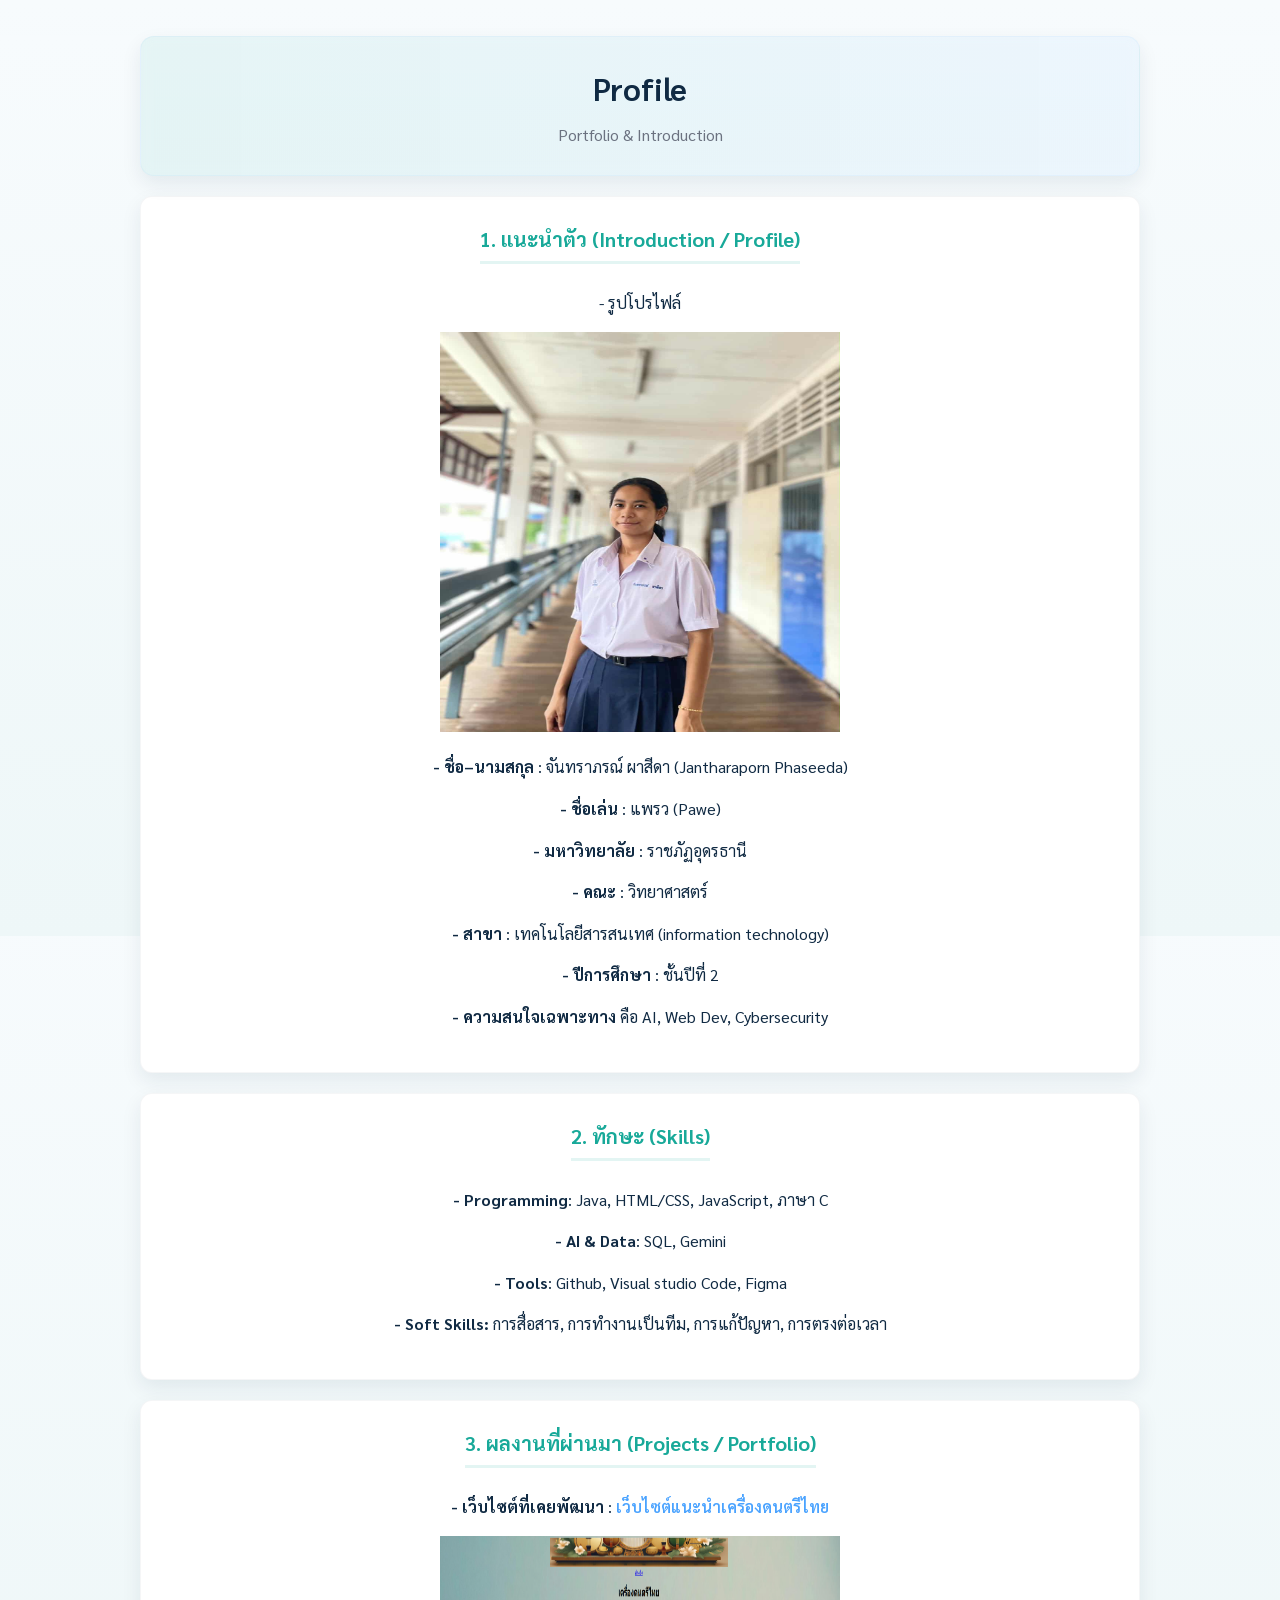
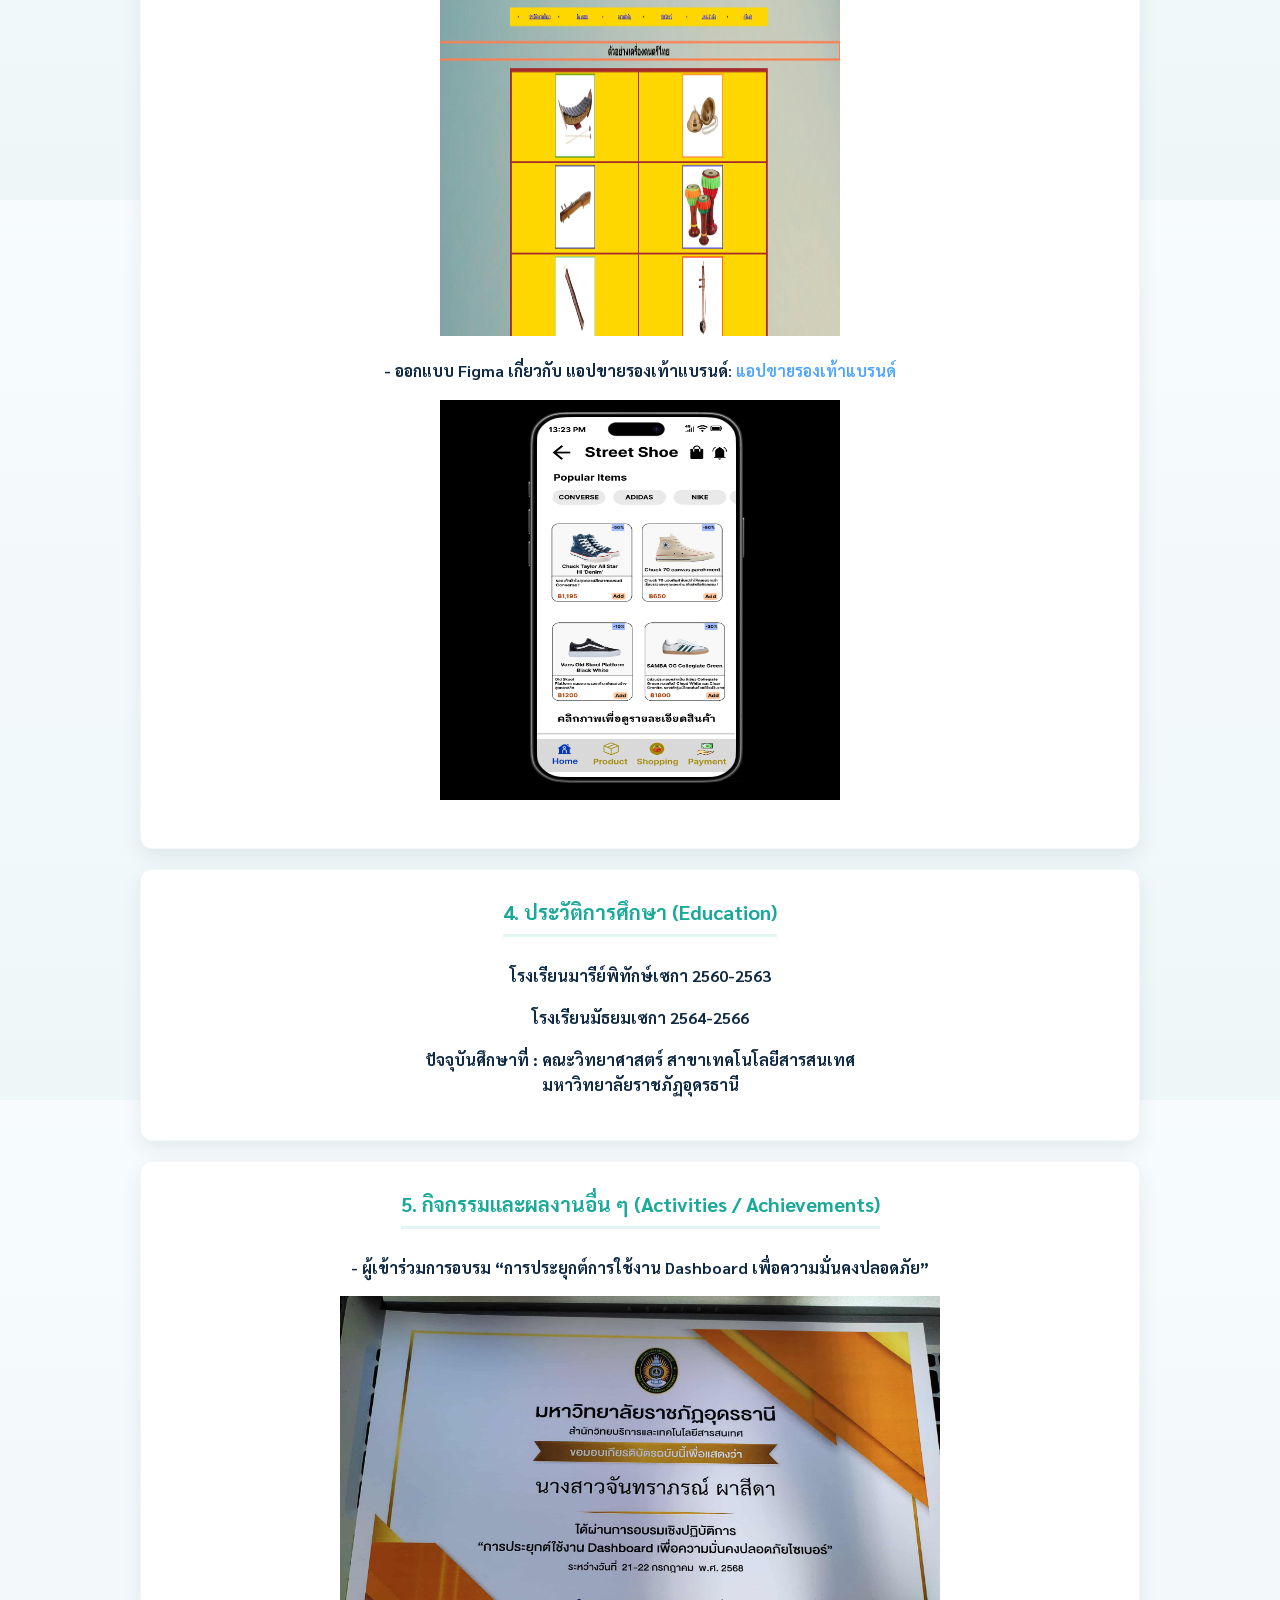
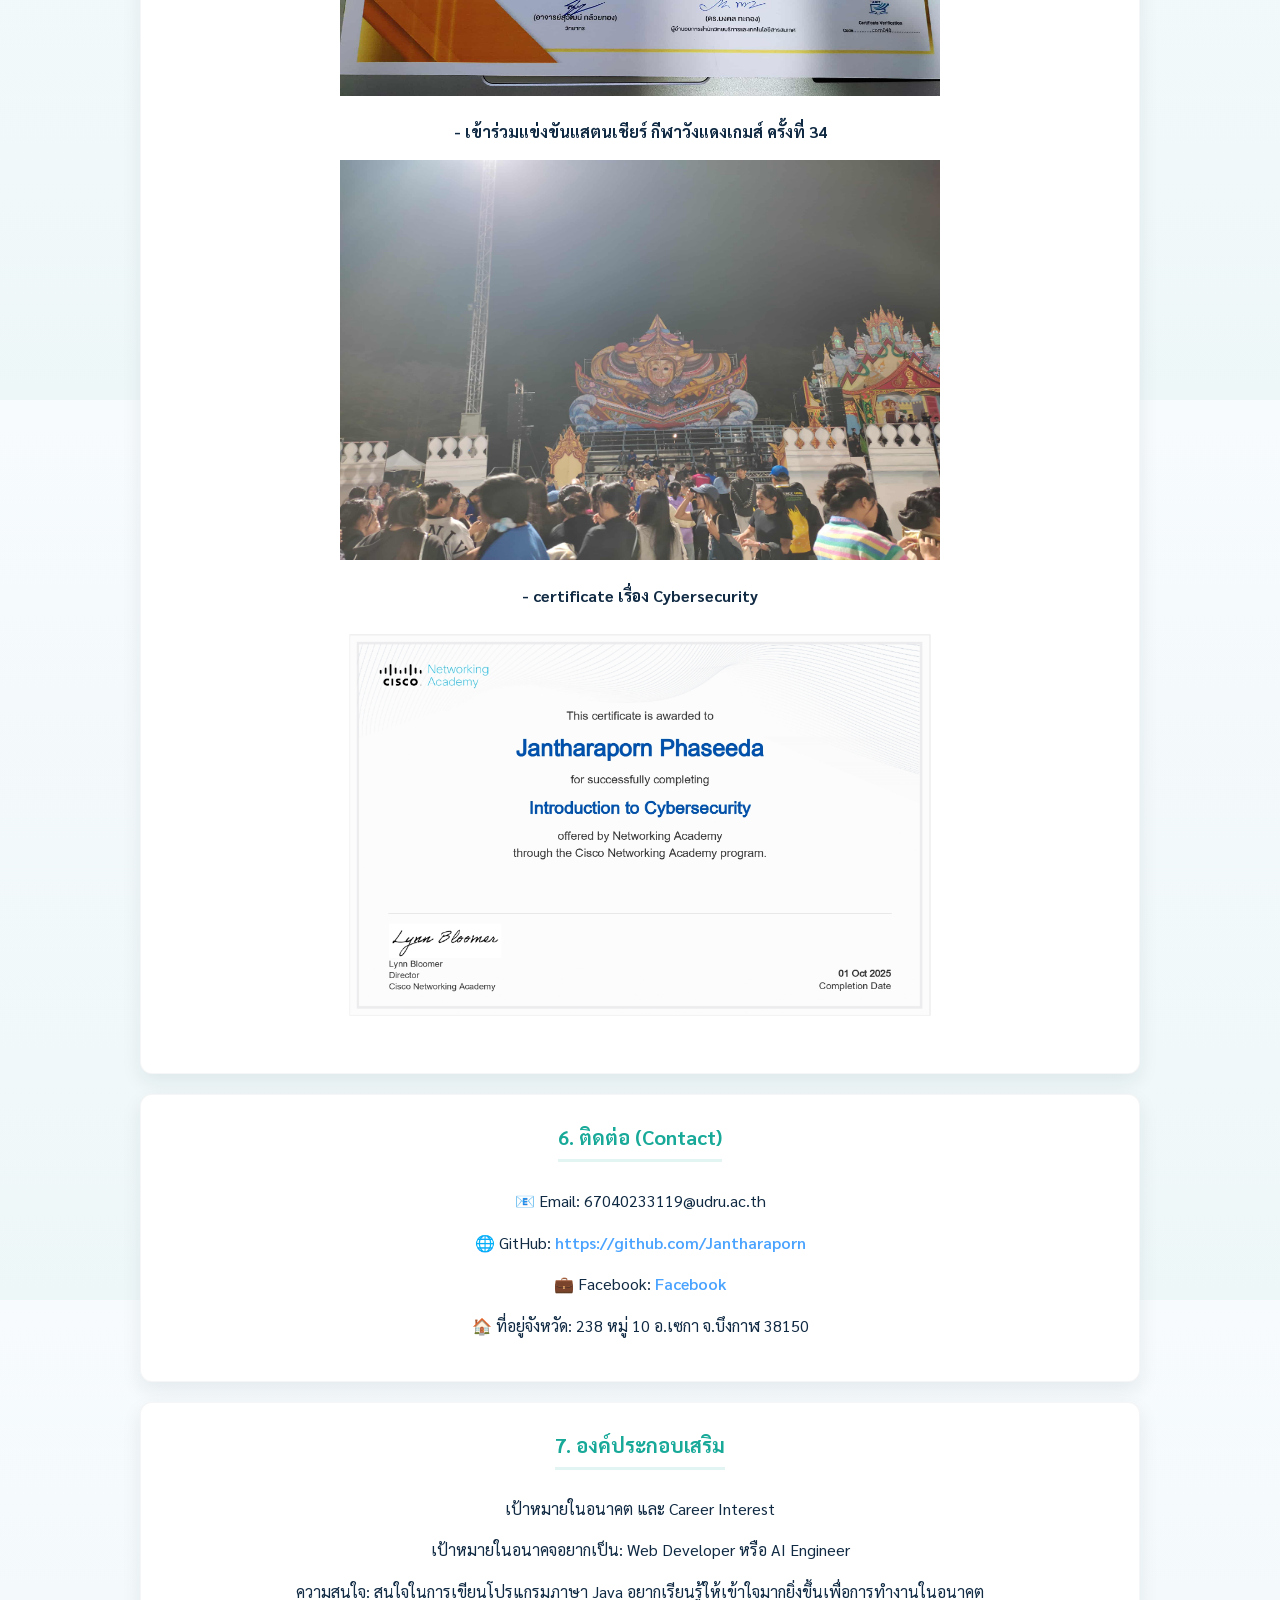
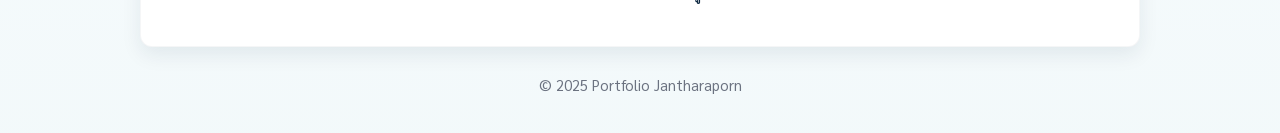
==== index.html @ d4fd4321 "Add files via upload" ====
<!DOCTYPE html>
<html lang="th">
<head>
  <meta charset="utf-8">
  <meta name="viewport" content="width=device-width, initial-scale=1">
  <title>Profile</title>
  <link rel="stylesheet" href="style.css">
</head>
<body>
    <center>
  <div class="container">
    <header>
      <h1>Profile</h1>
      <p>Portfolio & Introduction</p>
    </header>

    <!-- 1. แนะนำตัว -->
    <section class="card" id="profile">
      <h2>1. แนะนำตัว (Introduction / Profile)</h2>
        <p>- รูปโปรไฟล์</p>
        <p><img src="PIC_Jantharaporn-05/1928f89b-0ab4-4f64-a27a-794f6715fac6.jpg" alt="" width="400" height="400s"></p>
        <p><strong>- ชื่อ–นามสกุล </strong>: จันทราภรณ์ ผาสีดา (Jantharaporn Phaseeda)</p>
        <p><strong>- ชื่อเล่น </strong>: แพรว (Pawe)</p>
        <p><strong>- มหาวิทยาลัย </strong>: ราชภัฏอุดรธานี</p>
        <p><strong>- คณะ </strong>: วิทยาศาสตร์</p>
        <p><strong>- สาขา </strong>: เทคโนโลยีสารสนเทศ (information technology)</p>
        <p><strong>- ปีการศึกษา </strong>: ชั้นปีที่ 2</p>
        <p><strong>- ความสนใจเฉพาะทาง </strong>คือ AI, Web Dev, Cybersecurity</p>
    </section>

    <!-- 2. ทักษะ -->
    <section class="card" id="skills">
      <h2>2. ทักษะ (Skills)</h2>
        <p><strong>- Programming</strong>: Java, HTML/CSS, JavaScript, ภาษา C</p>
        <p><strong>- AI & Data</strong>: SQL, Gemini</p>
        <p><strong>- Tools</strong>: Github, Visual studio Code, Figma</p>
        <p><strong>- Soft Skills:</strong> การสื่อสาร, การทำงานเป็นทีม, การแก้ปัญหา, การตรงต่อเวลา</p>
    </section>

    <!-- 3. ผลงาน -->
    <section class="card" id="projects">
      <h2>3. ผลงานที่ผ่านมา (Projects / Portfolio)</h2>
        <p><strong>- เว็บไซต์ที่เคยพัฒนา </strong>: <a href="file:///D:/jantharapornn/index1.html">เว็บไซต์แนะนำเครื่องดนตรีไทย</a></p>
        <img src="PIC_Jantharaporn-05/Screenshot 2025-11-13 102851.png" alt="" width="400" height="400s"></p>
        <p><strong>- ออกแบบ Figma เกี่ยวกับ แอปขายรองเท้าแบรนด์</strong>: <a href="https://surl.li/mfjrfq">แอปขายรองเท้าแบรนด์</a></p>
        <p><img src="PIC_Jantharaporn-05/Screenshot 2025-11-13 104132.png" alt="" width="400" height="400s"></p>
    </section>

    <!-- 4. การศึกษา -->
    <section class="card" id="education">
      <h2>4. ประวัติการศึกษา (Education)</h2>
      <p><strong>โรงเรียนมารีย์พิทักษ์เซกา 2560-2563</p>
      <p>โรงเรียนมัธยมเซกา 2564-2566</p>
      <p>ปัจจุบันศึกษาที่ : คณะวิทยาศาสตร์ สาขาเทคโนโลยีสารสนเทศ<br>
      มหาวิทยาลัยราชภัฏอุดรธานี</strong></p>
    </section>

    <!-- 5. กิจกรรม -->
    <section class="card" id="activities">
      <h2>5. กิจกรรมและผลงานอื่น ๆ (Activities / Achievements)</h2>
      <p><strong>- ผู้เข้าร่วมการอบรม “การประยุกต์การใช้งาน Dashboard เพื่อความมั่นคงปลอดภัย”</strong></p>
      <p><img src="PIC_Jantharaporn-05/535111685_1548387039480572_6134099334212713860_n.jpg" alt="" width="600" height="400s"></p>
      <p><strong>- เข้าร่วมแข่งขันแสตนเชียร์ กีฬาวังแดงเกมส์ ครั้งที่ 34</strong></p>
      <p><img src="PIC_Jantharaporn-05/56faa036-5af9-452c-b5e9-94971b2321fa.jpg" alt="" width="600" height="400s"></p>
      <p><strong>- certificate เรื่อง Cybersecurity</strong></p>
      <p><img src="PIC_Jantharaporn-05/Introduction_to_Cybersecurity_certificate_67040233119-udru-ac-th_876c3405-544a-4a7a-b60f-2eab29274421_page-0001.jpg" alt="" width="600" height="400s"></p>
    </section>

    <!-- 6. ติดต่อ -->
    <section class="card" id="contact">
      <h2>6. ติดต่อ (Contact)</h2>
        <p>📧 Email: 67040233119@udru.ac.th</p>
        <p>🌐 GitHub: <a href="https://github.com/Jantharaporn" target="_blank">https://github.com/Jantharaporn</a></p>
        <p>💼 Facebook: <a href="https://www.facebook.com/jantharaporn.phaseeda">Facebook</a></p>
        <p>🏠 ที่อยู่จังหวัด: 238 หมู่ 10 อ.เซกา จ.บึงกาฬ 38150</p>
    </section>

    <!-- 7. เป้าหมาย -->
    <section class="card" id="goals">
      <h2>7. องค์ประกอบเสริม</h2>
      <p>เป้าหมายในอนาคต และ Career Interest</p>
      <p>เป้าหมายในอนาคจอยากเป็น: Web Developer หรือ AI Engineer</p>
      <p>ความสนใจ: สนใจในการเขียนโปรแกรมภาษา Java อยากเรียนรู้ให้เข้าใจมากยิ่งขึ้นเพื่อการทำงานในอนาคต</p>
    </section>

    <footer>
      © 2025 Portfolio Jantharaporn
    </footer>
  </div>
  </center>
</body>
</html>
---- style.css ----
/* ==============================
   Modern Light Theme - New Design
   - ฟอนต์: Sarabun (เหมาะกับภาษาไทย)
   - โทน: ขาว / เทาอ่อน / ฟ้าอมเขียว (no black)
   - การจัดวาง: กลางข้อความ (text-align:center) แต่ layout ยืดหยุ่น
============================== */
@import url('https://fonts.googleapis.com/css2?family=Sarabun:wght@300;400;600;700&display=swap');

:root{
  --bg: #f7fbfd;          /* พื้นหลังหลัก */
  --card: #ffffff;        /* กล่องเนื้อหา */
  --muted: #6b7280;       /* สีข้อความรอง */
  --text: #102a43;        /* สีข้อความหลัก (เข้มแต่ไม่ดำ) */
  --accent: #18a999;      /* สีหลักสดใส (ฟ้า-เขียว) */
  --accent-2: #4aa3ff;    /* สีรองสำหรับลิงก์ */
  --glass: rgba(255,255,255,0.6);
  --shadow: 0 8px 20px rgba(16, 42, 67, 0.08);
  --radius: 14px;
}

/* ---------- Global ---------- */
* { box-sizing: border-box; }
html,body {
  height: 100%;
  margin: 0;
  padding: 0;
  background: linear-gradient(180deg, #f7fbfd 0%, #eef7f8 100%);
  font-family: 'Sarabun', sans-serif;
  color: var(--text);
  -webkit-font-smoothing:antialiased;
  -moz-osx-font-smoothing:grayscale;
  line-height: 1.6;
}

/* เนื้อหากลางเพจ แต่ไม่บังคับให้ทั้งหน้ากลางแนวตั้ง */
.container {
  width: 94%;
  max-width: 1000px;
  margin: 36px auto;
  display: flex;
  flex-direction: column;
  gap: 20px;
  align-items: center; /* กึ่งกลางแนวนอน */
  text-align: center;  /* ตัวหนังสือกึ่งกลาง ตามที่ขอ */
}

/* ---------- Header ---------- */
header {
  width: 100%;
  background: linear-gradient(90deg, rgba(24,169,153,0.08), rgba(74,163,255,0.06));
  border-radius: var(--radius);
  padding: 28px 20px;
  box-shadow: var(--shadow);
  backdrop-filter: blur(6px);
  border: 1px solid rgba(74,163,255,0.06);
}

header h1 {
  margin: 0;
  font-size: 1.9rem;
  font-weight: 700;
  letter-spacing: -0.2px;
  color: var(--text);
}

header p {
  margin: 8px 0 0 0;
  color: var(--muted);
  font-weight: 400;
}

/* ---------- Card / Section ---------- */
.card {
  background: var(--card);
  width: 100%;
  padding: 26px 28px;
  border-radius: 12px;
  box-shadow: var(--shadow);
  border: 1px solid rgba(16,42,67,0.04);
  transition: transform .18s ease, box-shadow .18s ease;
}

.card:hover {
  transform: translateY(-6px);
  box-shadow: 0 18px 40px rgba(16,42,67,0.08);
}

.card h2 {
  margin: 0 0 10px 0;
  font-size: 1.25rem;
  color: var(--accent);
  display: inline-block;
  border-bottom: 3px solid rgba(24,169,153,0.12);
  padding-bottom: 6px;
}

/* ---------- Profile ---------- */
.profile-img {
  width: 120px;
  height: 120px;
  border-radius: 50%;
  object-fit: cover;
  border: 4px solid var(--glass);
  box-shadow: 0 6px 18px rgba(24,169,153,0.12);
  margin: 14px auto;
  display: block;
}

.profile-name {
  margin: 10px 0 2px;
  font-weight: 600;
  font-size: 1.1rem;
}

.profile-sub {
  margin: 0;
  color: var(--muted);
  font-size: 0.95rem;
}

/* ---------- Lists & Text ---------- */
.list-plain {
  list-style: none;
  padding: 0;
  margin: 14px 0 0 0;
  display: flex;
  flex-direction: column;
  gap: 8px;
  align-items: center;
}

.list-plain li {
  color: var(--text);
  font-weight: 400;
  font-size: 0.98rem;
}

/* ---------- Links / Buttons ---------- */
a {
  color: var(--accent-2);
  text-decoration: none;
  font-weight: 600;
}

.btn {
  display: inline-block;
  margin-top: 14px;
  padding: 10px 18px;
  border-radius: 999px;
  background: linear-gradient(90deg, var(--accent), var(--accent-2));
  color: white;
  font-weight: 600;
  text-decoration: none;
  box-shadow: 0 8px 24px rgba(74,163,255,0.12);
  transition: transform .14s ease, box-shadow .14s ease;
}

.btn:active { transform: translateY(1px); }
.btn:hover { box-shadow: 0 18px 40px rgba(74,163,255,0.16); }

/* ---------- Footer ---------- */
footer {
  width: 100%;
  max-width: 1000px;
  text-align: center;
  color: var(--muted);
  font-size: 0.92rem;
  margin: 6px auto 36px;
}

/* ---------- Responsive ---------- */
@media (min-width: 720px) {
  .two-col {
    display: grid;
    grid-template-columns: 1fr 1fr;
    gap: 18px;
    align-items: start;
    text-align: left; /* ในกริด ให้เนื้อหาแต่ละคอลัมน์ชิดซ้าย แต่ยังรวมอยู่ใน container กึ่งกลาง */
  }
  .card.text-center { text-align: center; } /* ถ้าต้องการ */
  .list-plain { align-items: flex-start; }
}
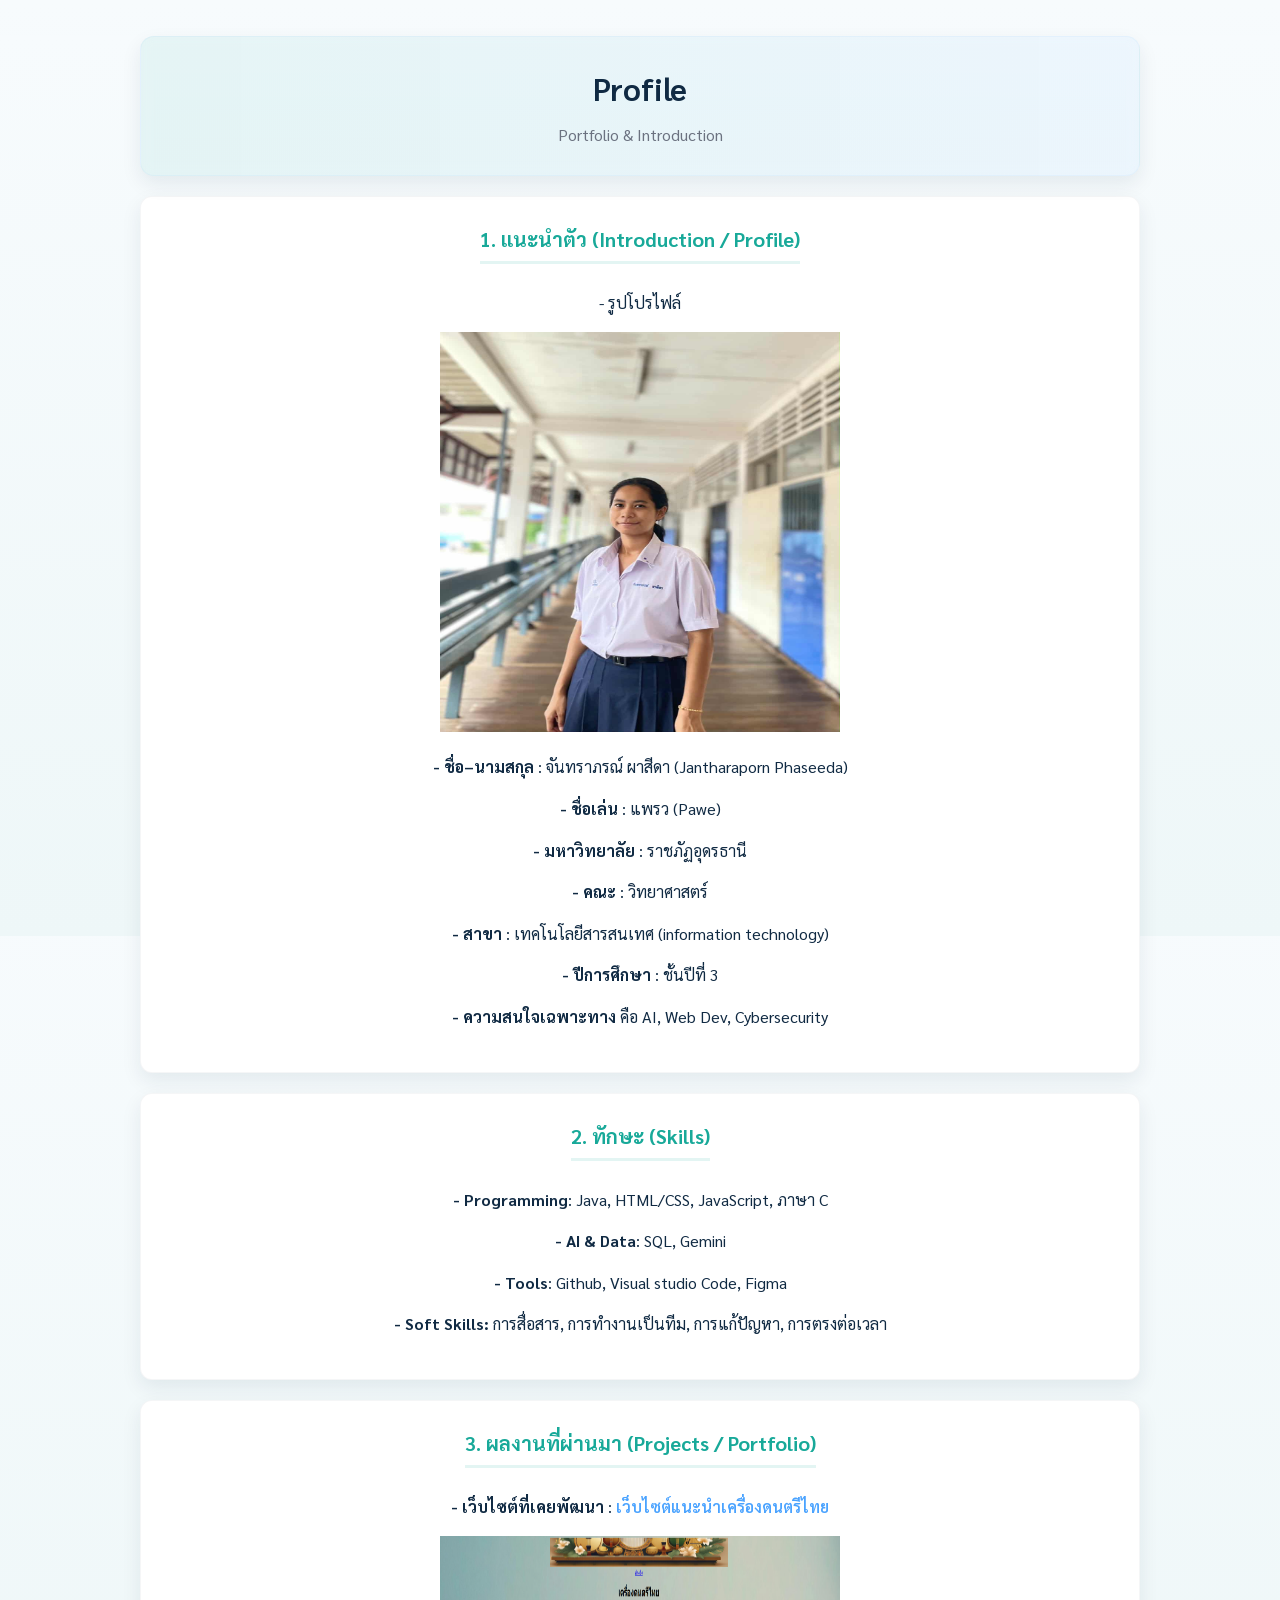
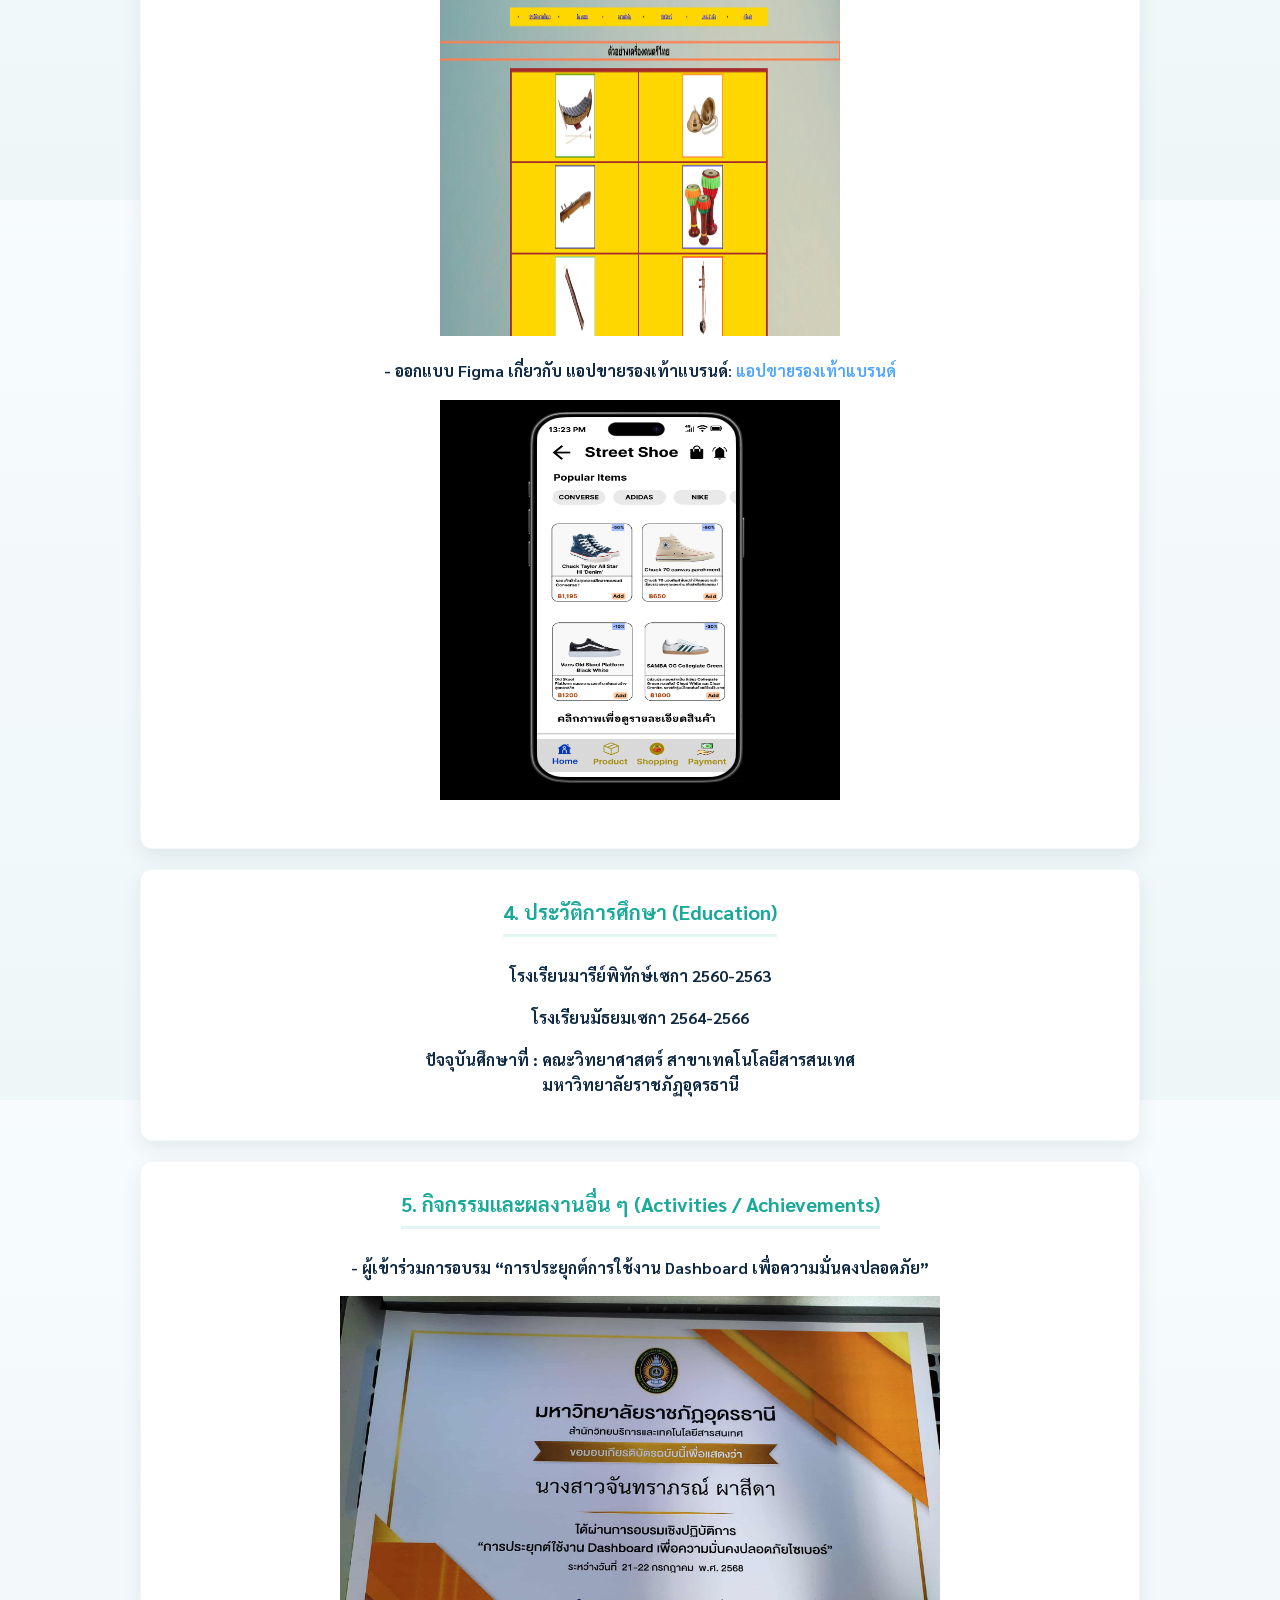
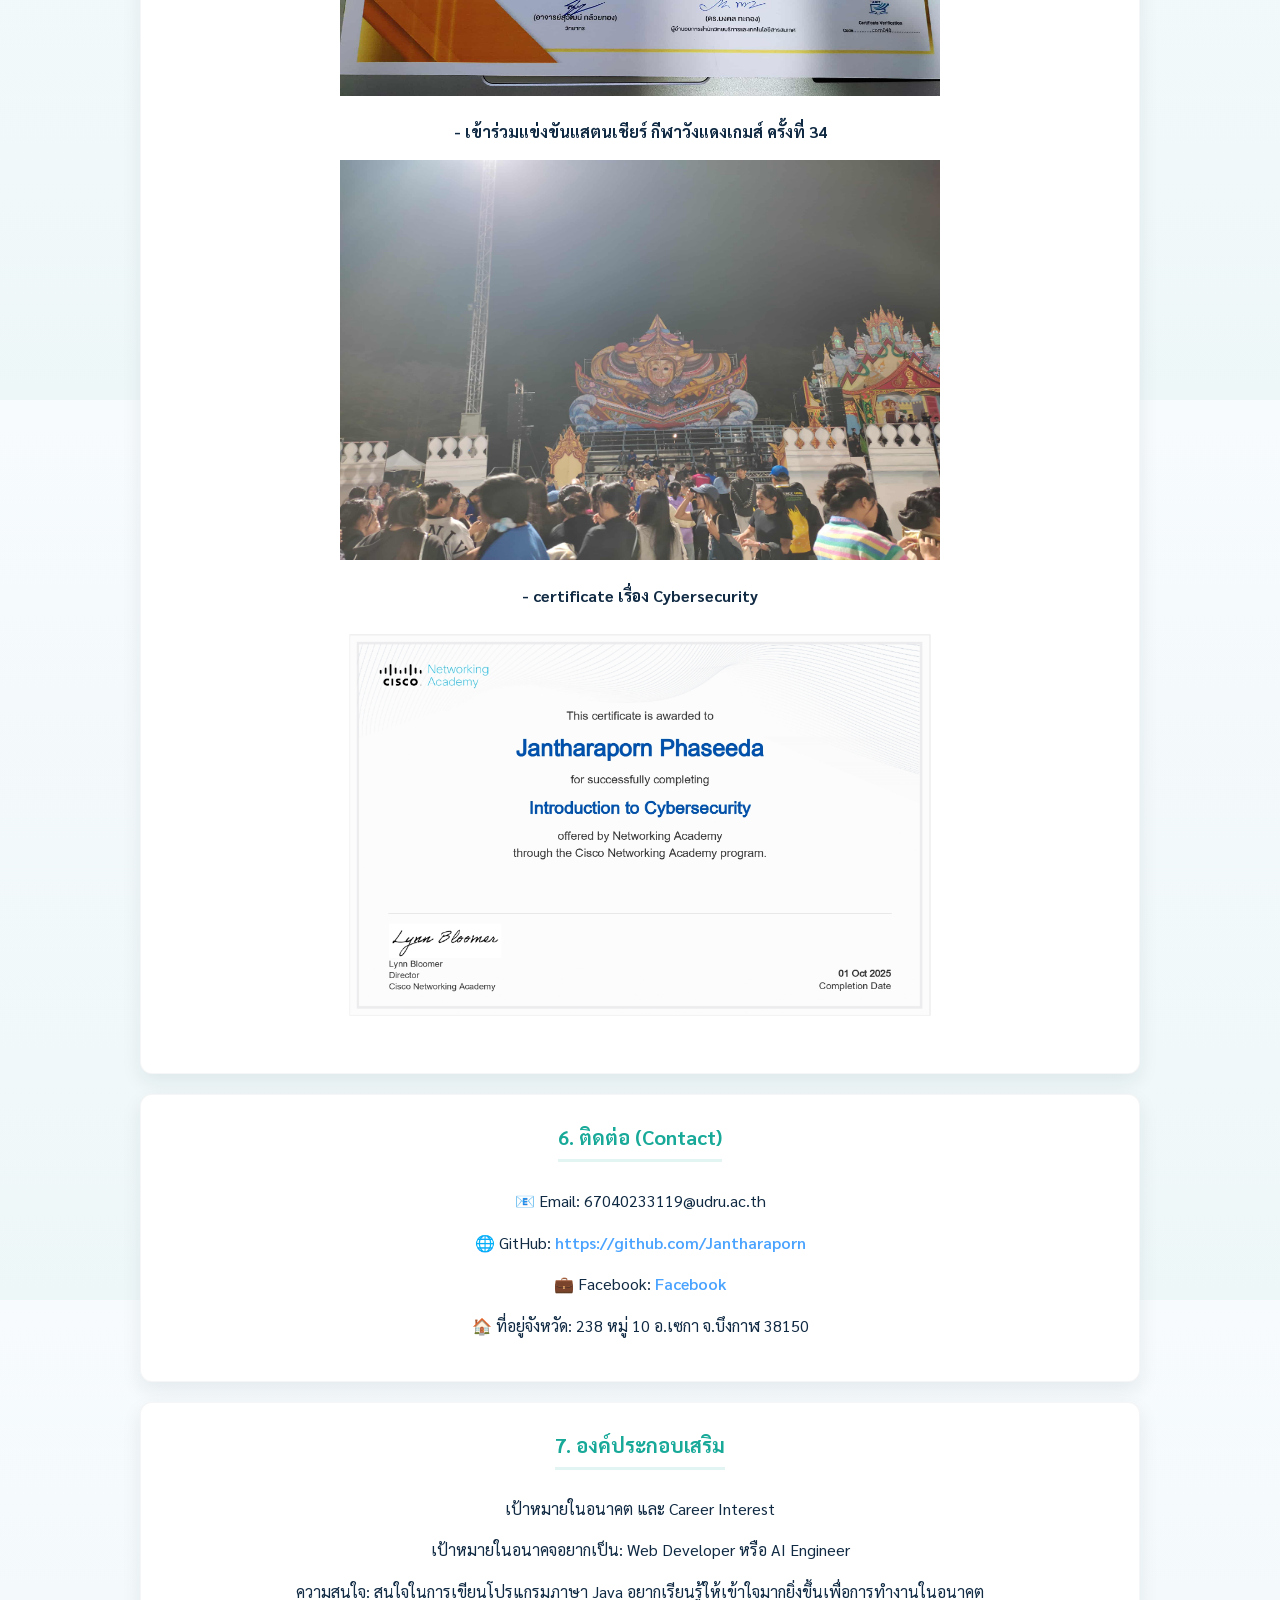
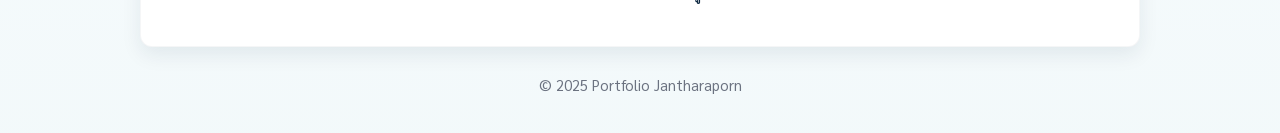
==== commit d4899ffa: "Add files via upload" ====
--- a/index.html
+++ b/index.html
@@ -24,7 +24,7 @@
         <p><strong>- มหาวิทยาลัย </strong>: ราชภัฏอุดรธานี</p>
         <p><strong>- คณะ </strong>: วิทยาศาสตร์</p>
         <p><strong>- สาขา </strong>: เทคโนโลยีสารสนเทศ (information technology)</p>
-        <p><strong>- ปีการศึกษา </strong>: ชั้นปีที่ 2</p>
+        <p><strong>- ปีการศึกษา </strong>: ชั้นปีที่ 3</p>
         <p><strong>- ความสนใจเฉพาะทาง </strong>คือ AI, Web Dev, Cybersecurity</p>
     </section>
 
@@ -70,7 +70,7 @@
     <section class="card" id="contact">
       <h2>6. ติดต่อ (Contact)</h2>
         <p>📧 Email: 67040233119@udru.ac.th</p>
-        <p>🌐 GitHub: <a href="https://github.com/Jantharaporn" target="_blank">https://github.com/Jantharaporn</a></p>
+        <p>🌐 GitHub: <a href="https://github.com/Jantharaporn-05" target="_blank">https://github.com/Jantharaporn</a></p>
         <p>💼 Facebook: <a href="https://www.facebook.com/jantharaporn.phaseeda">Facebook</a></p>
         <p>🏠 ที่อยู่จังหวัด: 238 หมู่ 10 อ.เซกา จ.บึงกาฬ 38150</p>
     </section>
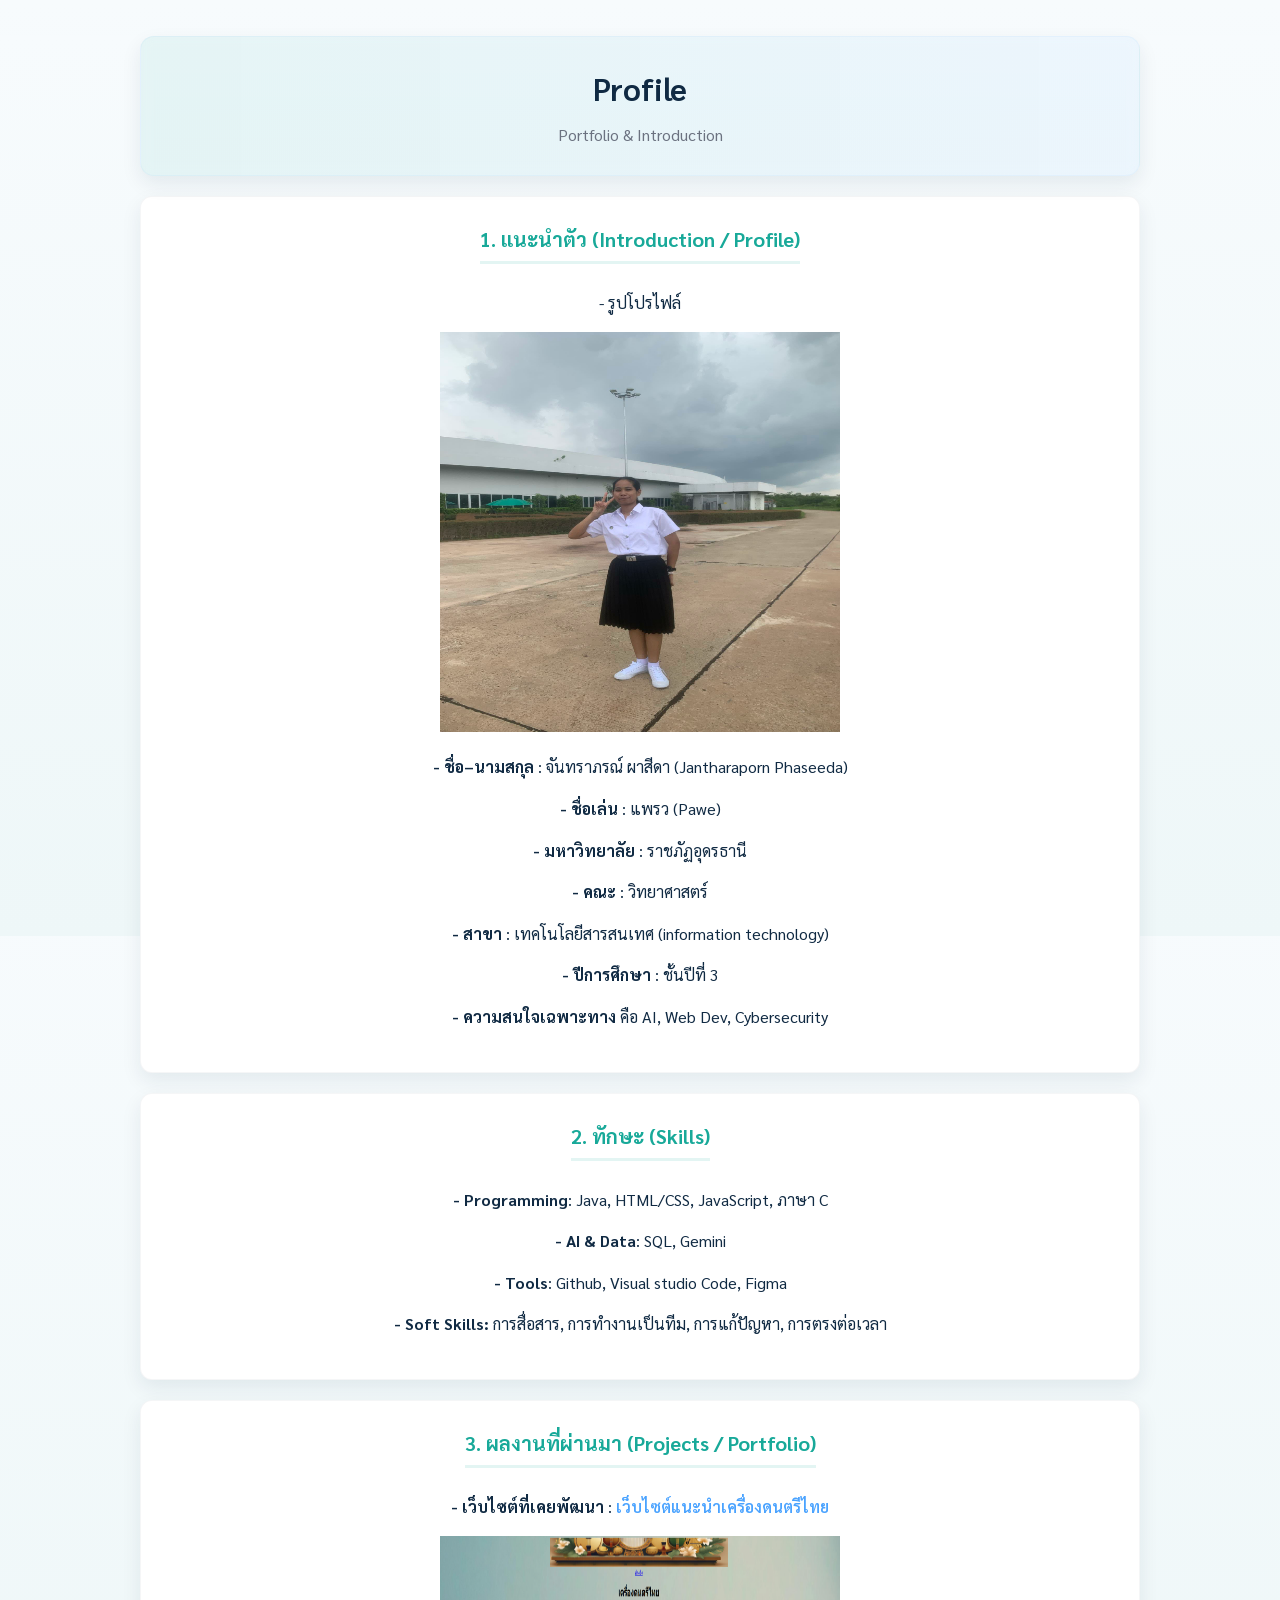
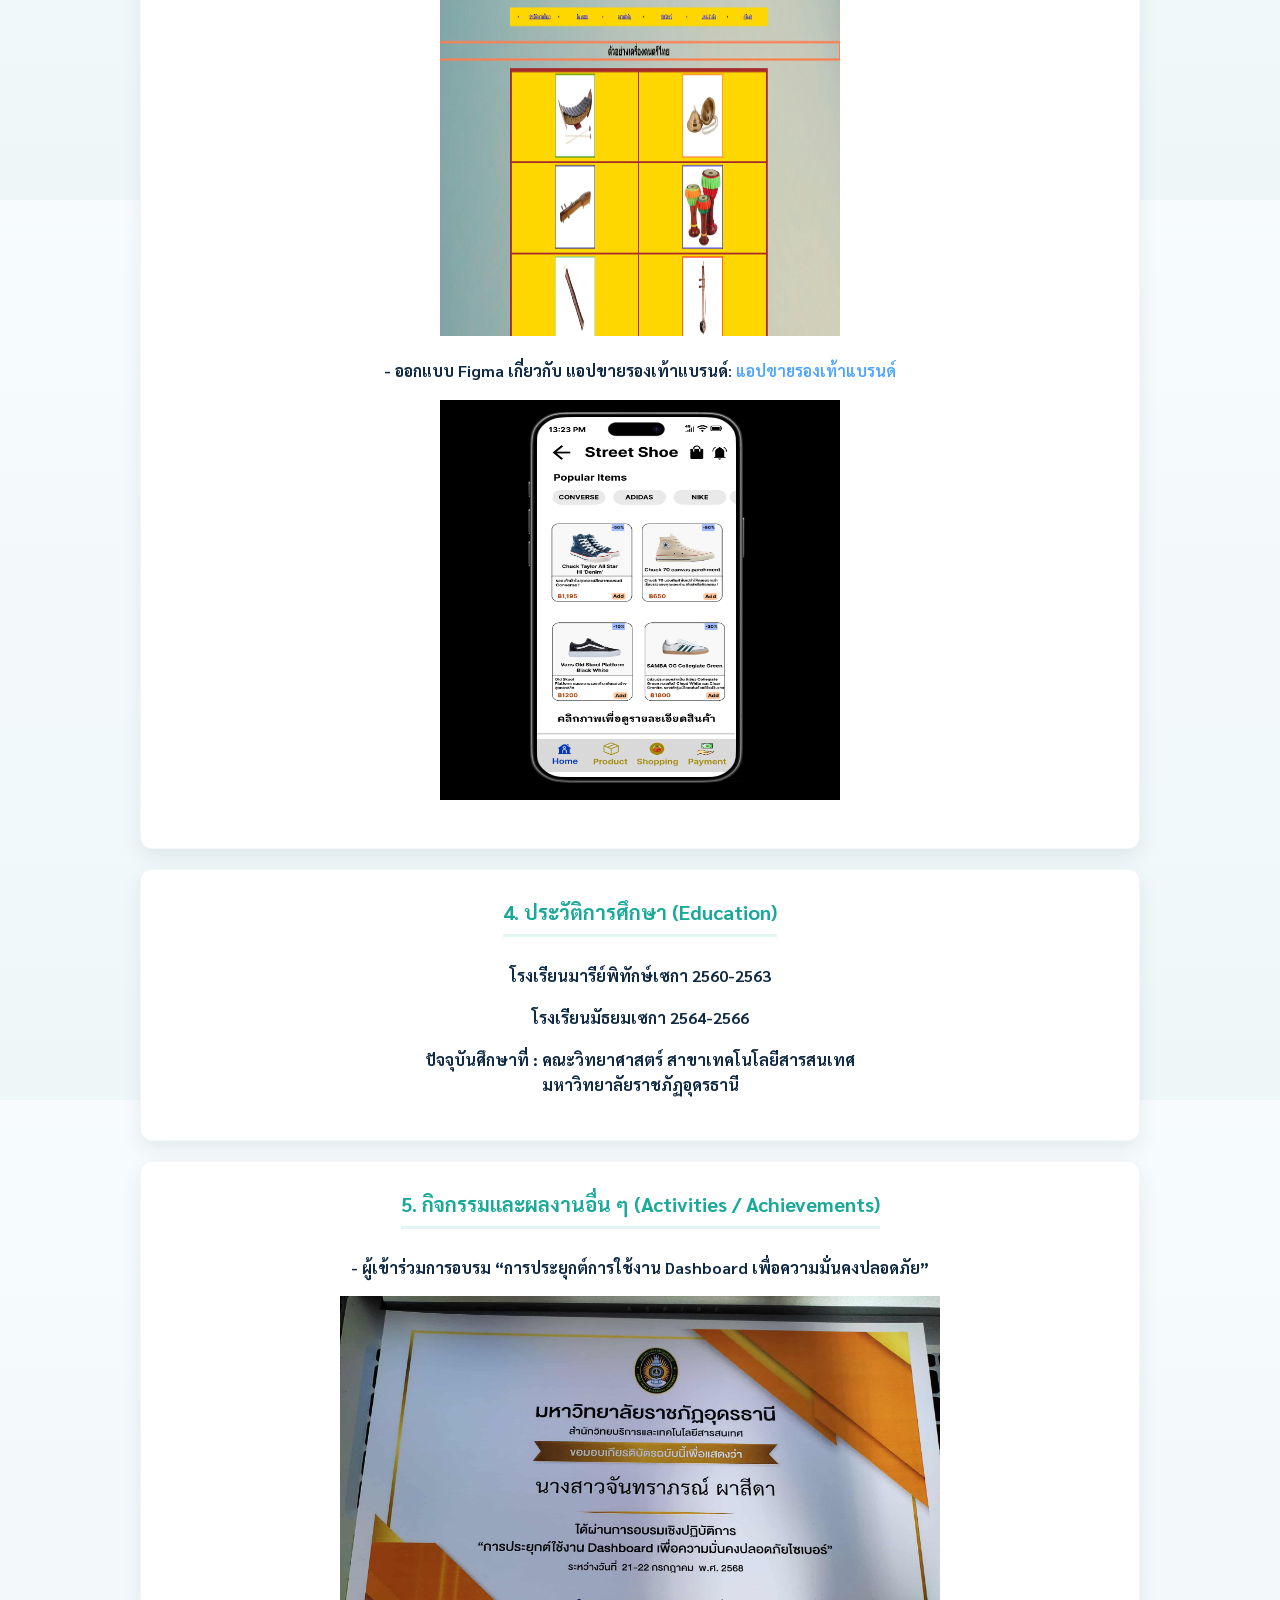
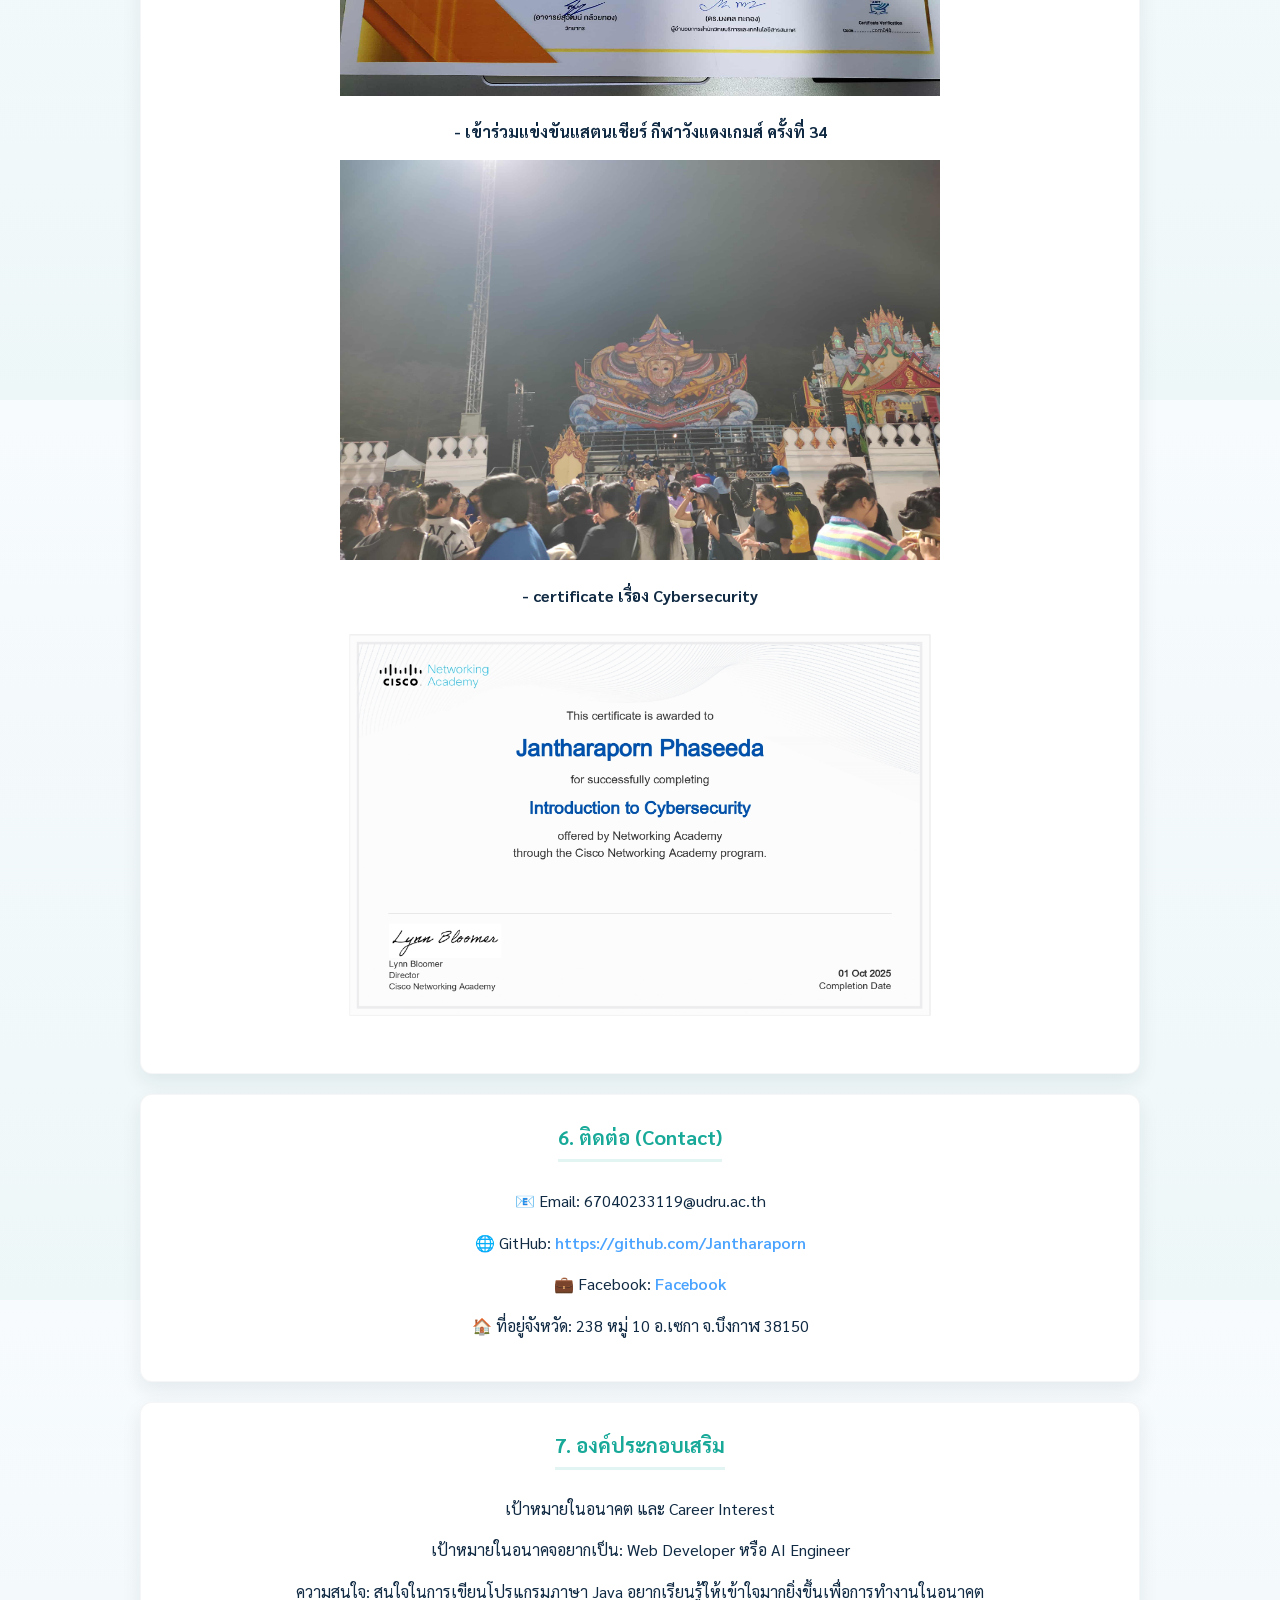
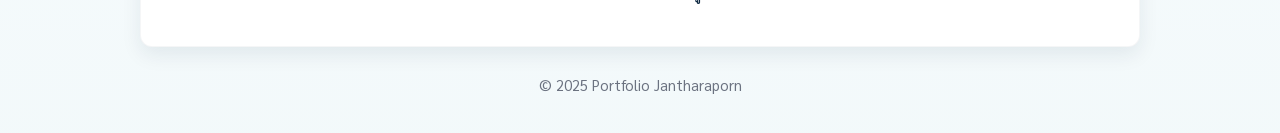
==== commit 58be24e1: "Add files via upload" ====
--- a/index.html
+++ b/index.html
@@ -18,7 +18,7 @@
     <section class="card" id="profile">
       <h2>1. แนะนำตัว (Introduction / Profile)</h2>
         <p>- รูปโปรไฟล์</p>
-        <p><img src="PIC_Jantharaporn-05/1928f89b-0ab4-4f64-a27a-794f6715fac6.jpg" alt="" width="400" height="400s"></p>
+        <p><img src="PIC_Jantharaporn-05/41257acd-cdc1-4672-b022-f93fab77c9a5.jpg" alt="" width="400" height="400s"></p>
         <p><strong>- ชื่อ–นามสกุล </strong>: จันทราภรณ์ ผาสีดา (Jantharaporn Phaseeda)</p>
         <p><strong>- ชื่อเล่น </strong>: แพรว (Pawe)</p>
         <p><strong>- มหาวิทยาลัย </strong>: ราชภัฏอุดรธานี</p>
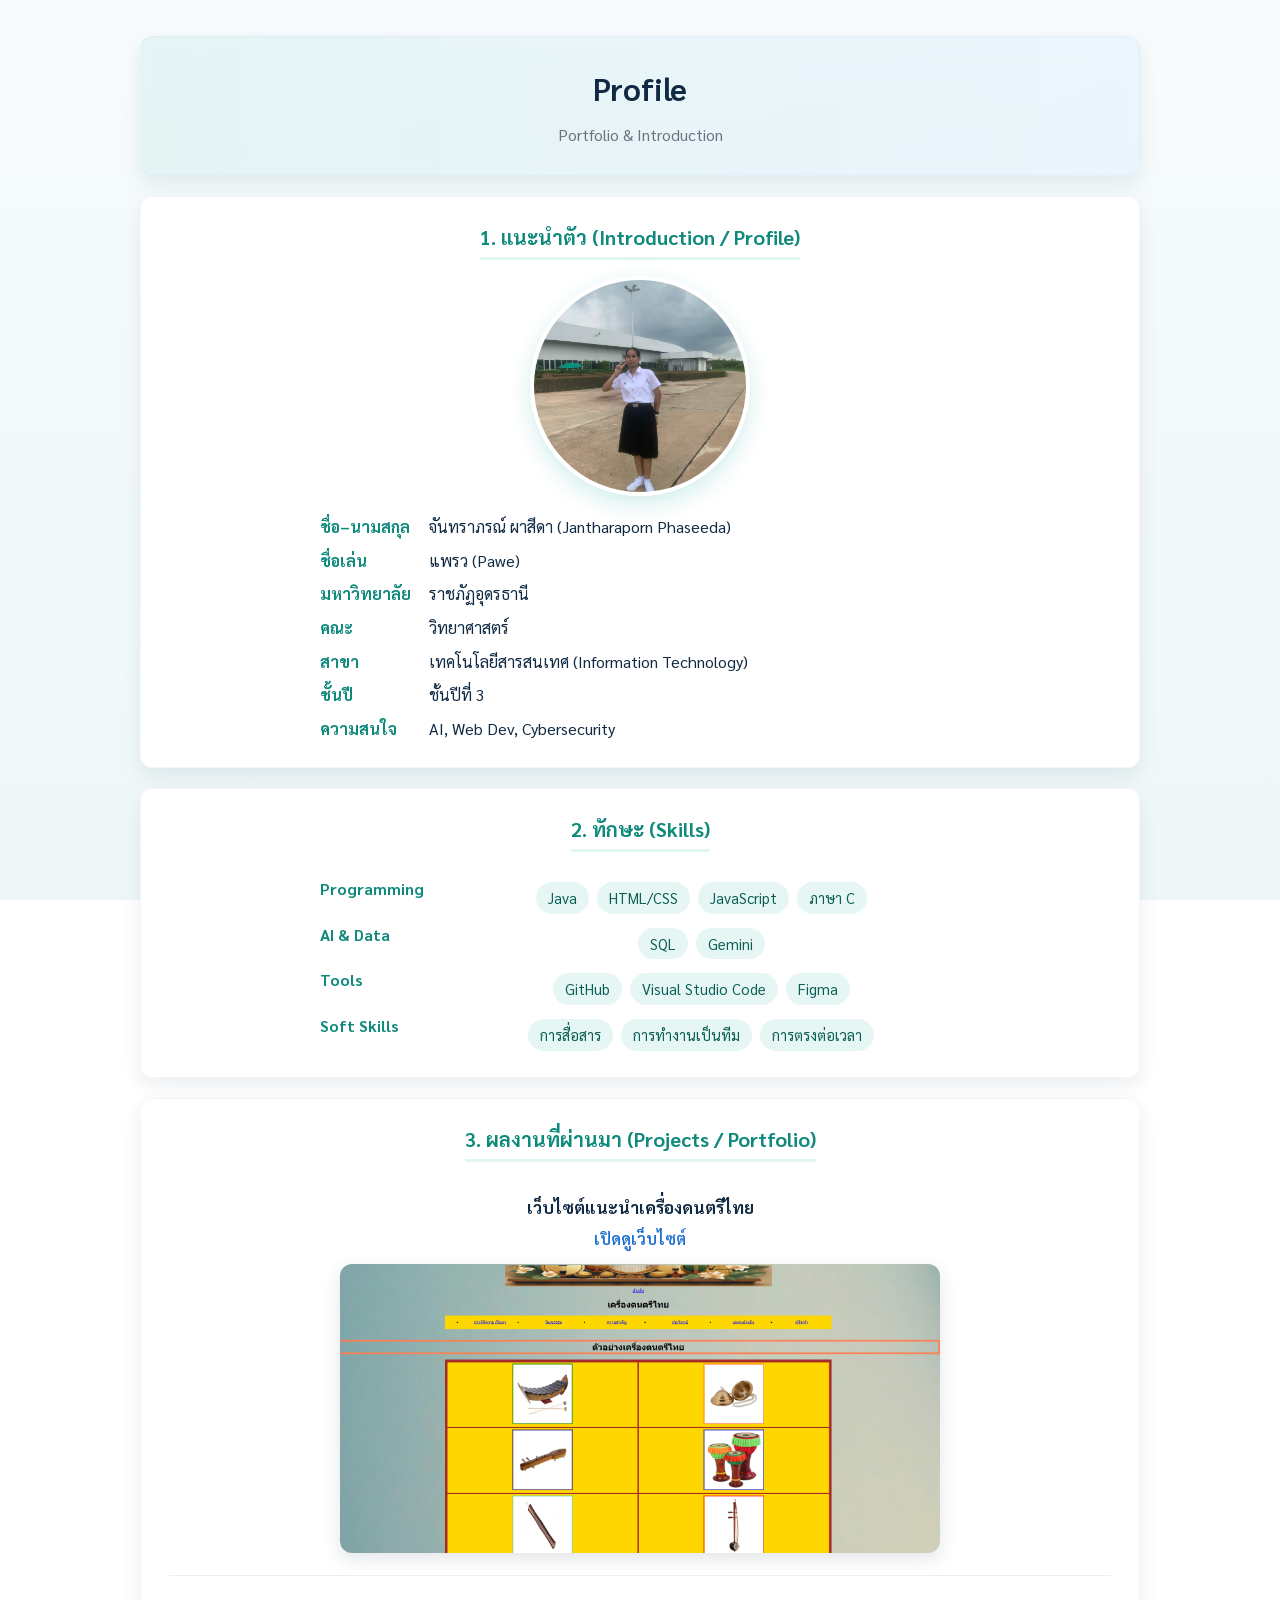
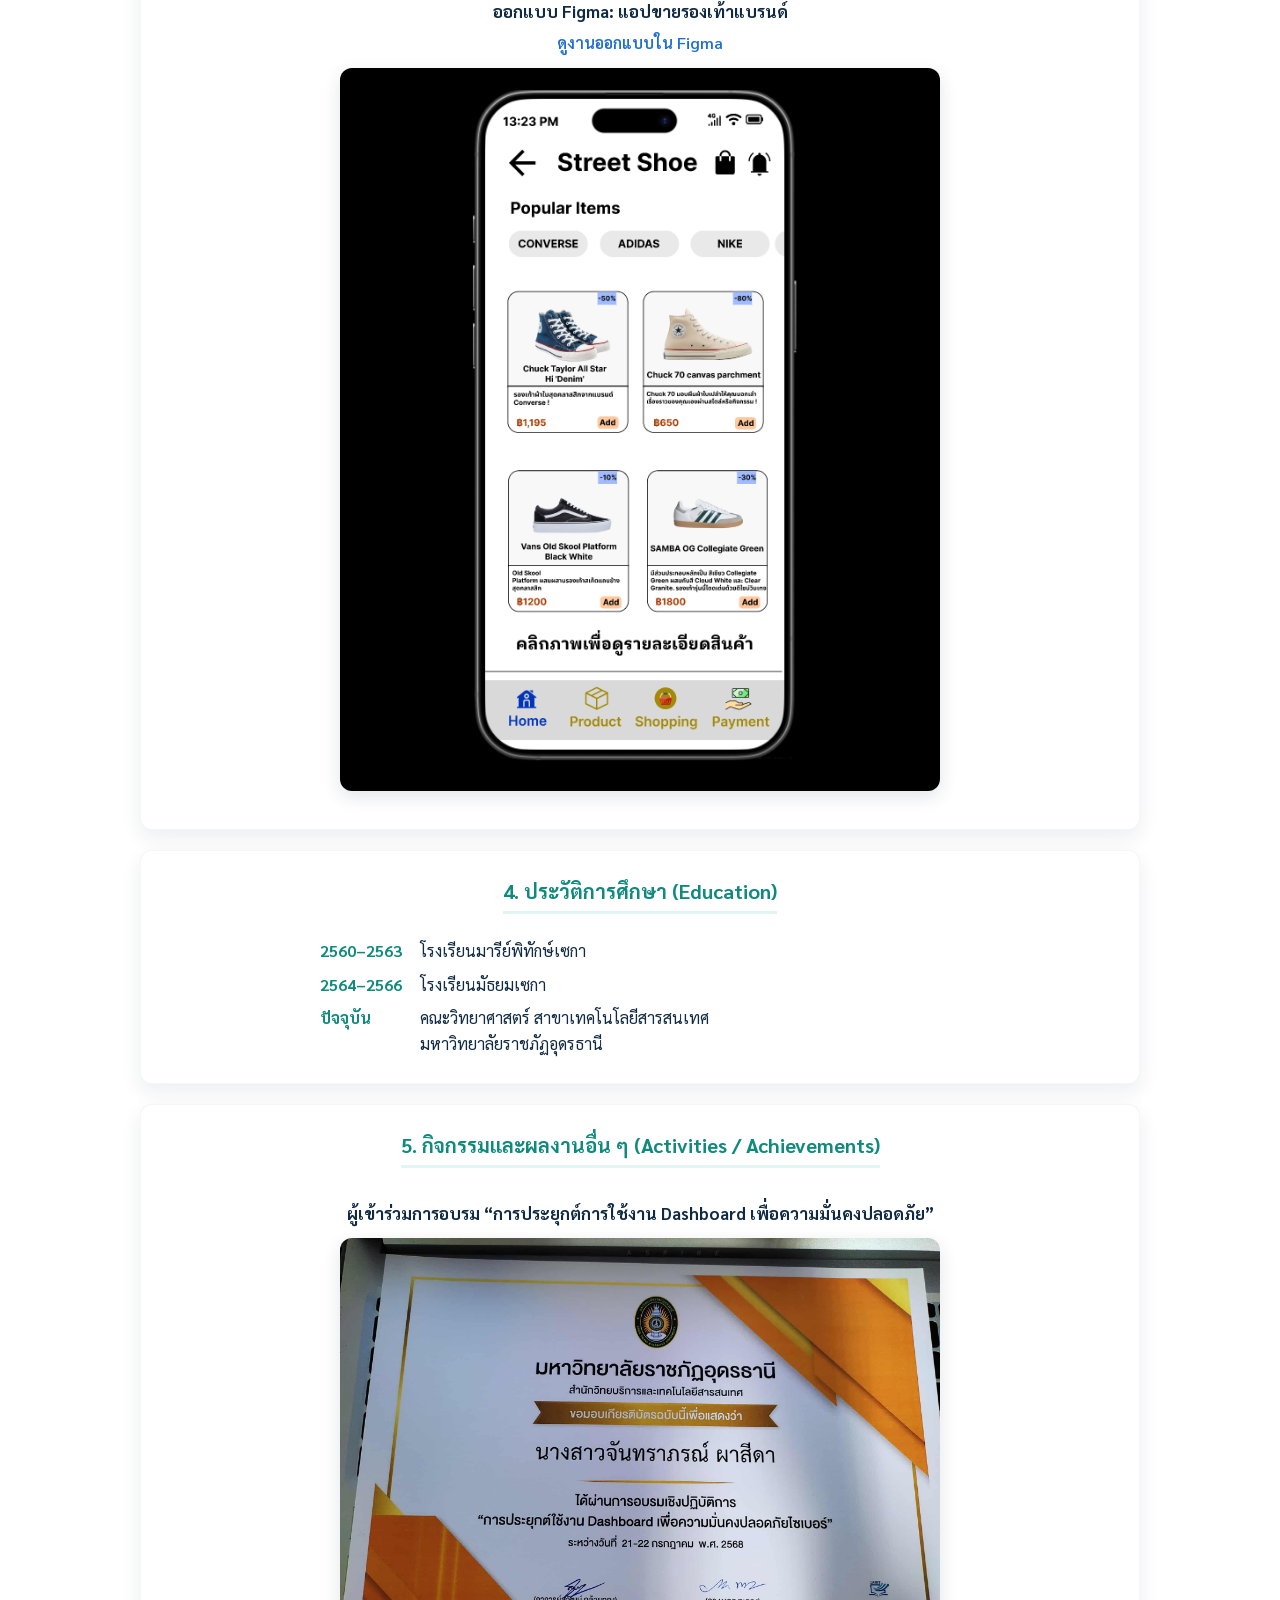
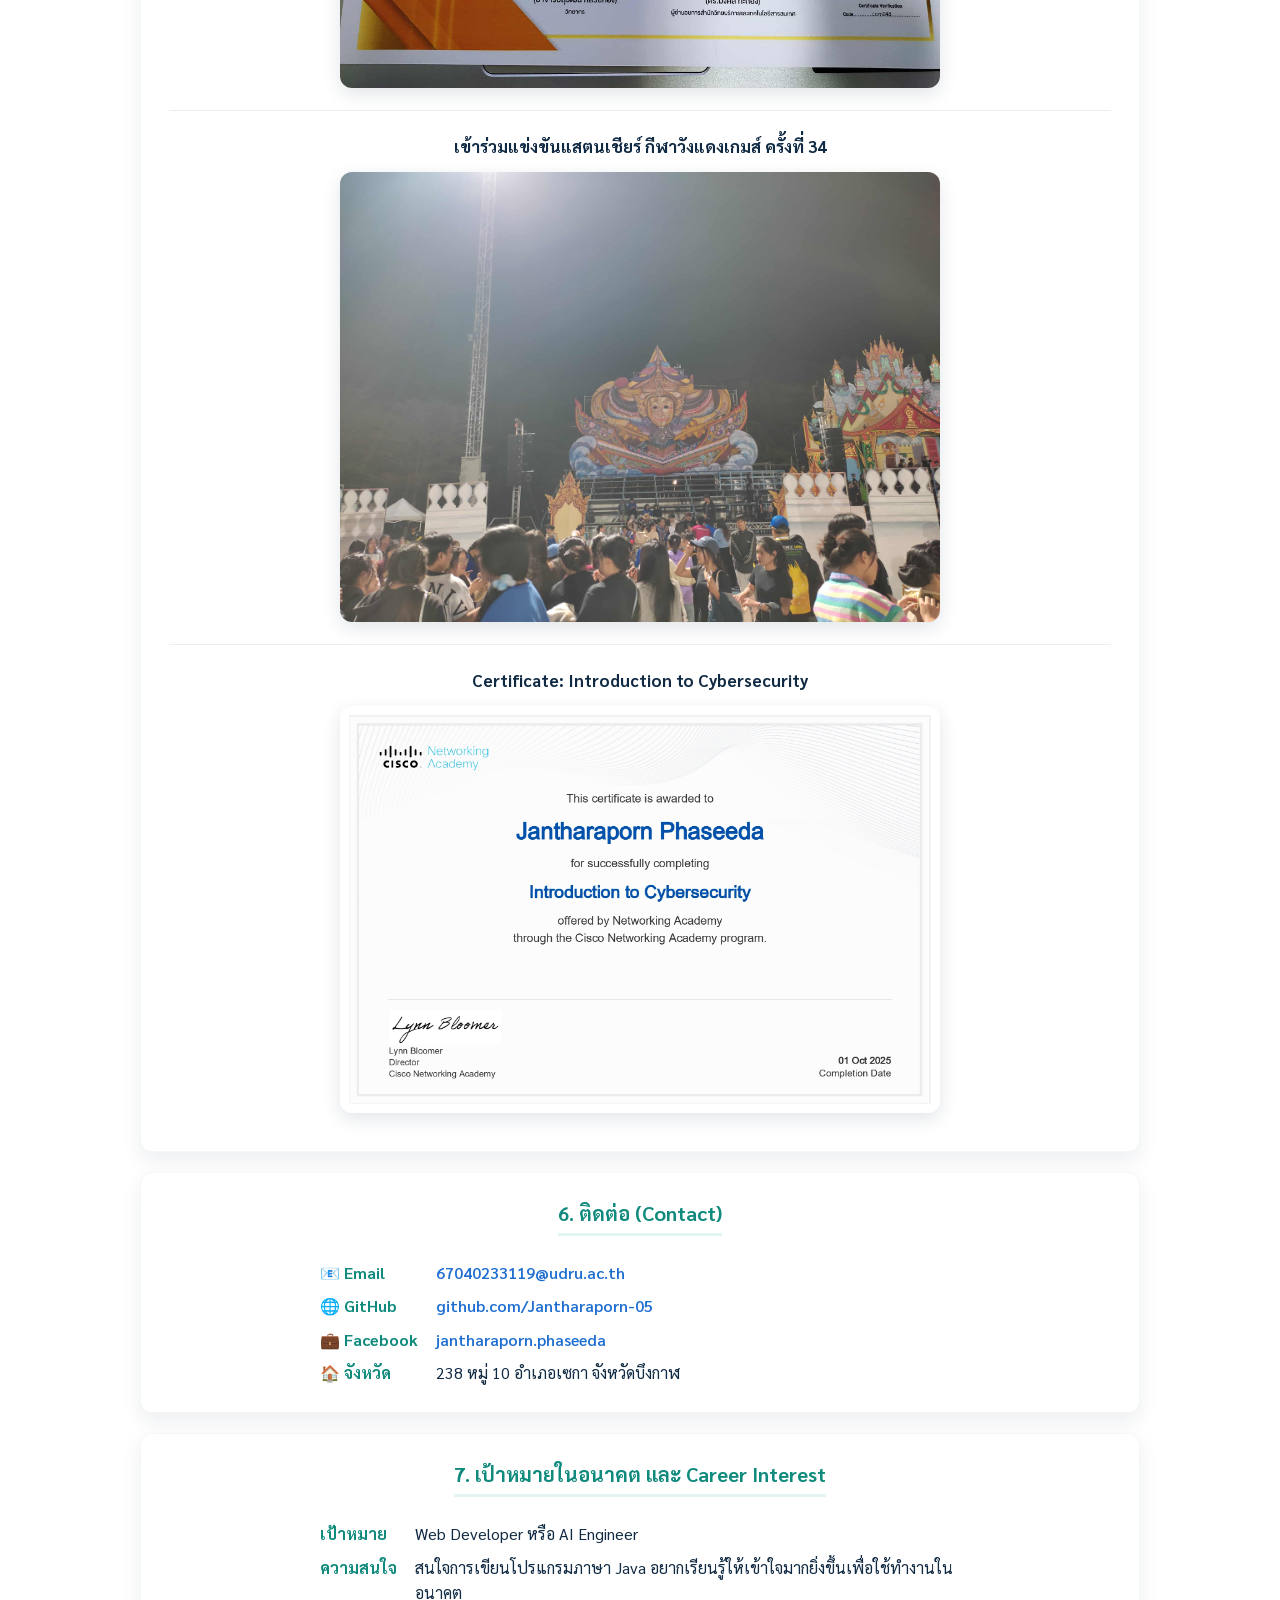
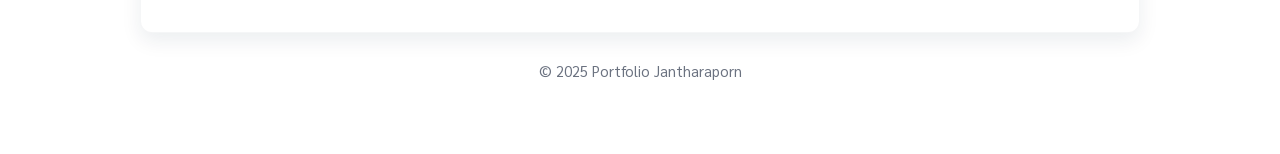
==== commit 19fb7ebf: "Add files via upload" ====
--- a/index.html
+++ b/index.html
@@ -3,90 +3,155 @@
 <head>
   <meta charset="utf-8">
   <meta name="viewport" content="width=device-width, initial-scale=1">
-  <title>Profile</title>
+  <title>Profile | จันทราภรณ์ ผาสีดา</title>
   <link rel="stylesheet" href="style.css">
+
+  <style>
+    :root { --accent: #0f8a7c; --accent-2: #1f6fd1; }
+
+    html, body { height: auto; min-height: 100%; background-attachment: fixed; }
+
+    a:hover, a:focus-visible { text-decoration: underline; }
+    a:focus-visible { outline: 3px solid rgba(31,111,209,.35); outline-offset: 3px; border-radius: 4px; }
+
+    /* รูปภาพ: ไม่ล้นจอมือถือ */
+    img { max-width: 100%; height: auto; border-radius: 12px; display: block; margin: 12px auto; }
+    .profile-photo { width: 220px; height: 220px; object-fit: cover; border-radius: 50%;
+      border: 4px solid #fff; box-shadow: 0 8px 22px rgba(24,169,153,.2); margin: 6px auto 18px; }
+    .shot { box-shadow: 0 6px 18px rgba(16,42,67,.12); width: 100%; max-width: 600px; }
+
+
+    .info { display: grid; grid-template-columns: max-content 1fr; gap: 8px 18px;
+      text-align: left; max-width: 640px; margin: 14px auto 0; }
+    .info dt { font-weight: 700; color: var(--accent); }
+    .info dd { margin: 0; }
+    @media (max-width: 560px) {
+      .info { grid-template-columns: 1fr; gap: 0; }
+      .info dd { margin-bottom: 10px; }
+    }
+
+    .tags { list-style: none; padding: 0; margin: 6px 0 0; display: flex; flex-wrap: wrap; gap: 8px; justify-content: center; }
+    .tags li { background: #e6f6f4; color: #0b5f55; padding: 4px 12px; border-radius: 999px; font-size: .92rem; }
+
+    .work { margin-top: 22px; }
+    .work h3 { margin: 0 0 4px; font-size: 1.05rem; }
+    .work + .work { padding-top: 22px; border-top: 1px solid rgba(16,42,67,.08); }
+
+    .card ul.plain { list-style: none; padding: 0; margin: 12px 0 0; display: flex; flex-direction: column; gap: 10px; }
+    .card h2 { line-height: 1.4; }
+    .card p { margin: 6px 0; }
+
+    @media (prefers-reduced-motion: reduce) { .card { transition: none; } .card:hover { transform: none; } }
+  </style>
 </head>
 <body>
-    <center>
   <div class="container">
     <header>
       <h1>Profile</h1>
-      <p>Portfolio & Introduction</p>
+      <p>Portfolio &amp; Introduction</p>
     </header>
 
     <!-- 1. แนะนำตัว -->
     <section class="card" id="profile">
       <h2>1. แนะนำตัว (Introduction / Profile)</h2>
-        <p>- รูปโปรไฟล์</p>
-        <p><img src="PIC_Jantharaporn-05/41257acd-cdc1-4672-b022-f93fab77c9a5.jpg" alt="" width="400" height="400s"></p>
-        <p><strong>- ชื่อ–นามสกุล </strong>: จันทราภรณ์ ผาสีดา (Jantharaporn Phaseeda)</p>
-        <p><strong>- ชื่อเล่น </strong>: แพรว (Pawe)</p>
-        <p><strong>- มหาวิทยาลัย </strong>: ราชภัฏอุดรธานี</p>
-        <p><strong>- คณะ </strong>: วิทยาศาสตร์</p>
-        <p><strong>- สาขา </strong>: เทคโนโลยีสารสนเทศ (information technology)</p>
-        <p><strong>- ปีการศึกษา </strong>: ชั้นปีที่ 3</p>
-        <p><strong>- ความสนใจเฉพาะทาง </strong>คือ AI, Web Dev, Cybersecurity</p>
+      <img class="profile-photo" src="PIC_Jantharaporn-05/41257acd-cdc1-4672-b022-f93fab77c9a5.jpg" alt="รูปโปรไฟล์ จันทราภรณ์ ผาสีดา">
+      <dl class="info">
+        <dt>ชื่อ–นามสกุล</dt><dd>จันทราภรณ์ ผาสีดา (Jantharaporn Phaseeda)</dd>
+        <dt>ชื่อเล่น</dt><dd>แพรว (Pawe)</dd>
+        <dt>มหาวิทยาลัย</dt><dd>ราชภัฏอุดรธานี</dd>
+        <dt>คณะ</dt><dd>วิทยาศาสตร์</dd>
+        <dt>สาขา</dt><dd>เทคโนโลยีสารสนเทศ (Information Technology)</dd>
+        <dt>ชั้นปี</dt><dd>ชั้นปีที่ 3</dd>
+        <dt>ความสนใจ</dt><dd>AI, Web Dev, Cybersecurity</dd>
+      </dl>
     </section>
 
     <!-- 2. ทักษะ -->
     <section class="card" id="skills">
       <h2>2. ทักษะ (Skills)</h2>
-        <p><strong>- Programming</strong>: Java, HTML/CSS, JavaScript, ภาษา C</p>
-        <p><strong>- AI & Data</strong>: SQL, Gemini</p>
-        <p><strong>- Tools</strong>: Github, Visual studio Code, Figma</p>
-        <p><strong>- Soft Skills:</strong> การสื่อสาร, การทำงานเป็นทีม, การแก้ปัญหา, การตรงต่อเวลา</p>
+      <dl class="info">
+        <dt>Programming</dt>
+        <dd><ul class="tags"><li>Java</li><li>HTML/CSS</li><li>JavaScript</li><li>ภาษา C</li></ul></dd>
+        <dt>AI &amp; Data</dt>
+        <dd><ul class="tags"><li>SQL</li><li>Gemini</li></ul></dd>
+        <dt>Tools</dt>
+        <dd><ul class="tags"><li>GitHub</li><li>Visual Studio Code</li><li>Figma</li></ul></dd>
+        <dt>Soft Skills</dt>
+        <dd><ul class="tags"><li>การสื่อสาร</li><li>การทำงานเป็นทีม</li><li>การตรงต่อเวลา</li></ul></dd>
+      </dl>
     </section>
 
     <!-- 3. ผลงาน -->
     <section class="card" id="projects">
       <h2>3. ผลงานที่ผ่านมา (Projects / Portfolio)</h2>
-        <p><strong>- เว็บไซต์ที่เคยพัฒนา </strong>: <a href="file:///D:/jantharapornn/index1.html">เว็บไซต์แนะนำเครื่องดนตรีไทย</a></p>
-        <img src="PIC_Jantharaporn-05/Screenshot 2025-11-13 102851.png" alt="" width="400" height="400s"></p>
-        <p><strong>- ออกแบบ Figma เกี่ยวกับ แอปขายรองเท้าแบรนด์</strong>: <a href="https://surl.li/mfjrfq">แอปขายรองเท้าแบรนด์</a></p>
-        <p><img src="PIC_Jantharaporn-05/Screenshot 2025-11-13 104132.png" alt="" width="400" height="400s"></p>
+
+      <div class="work">
+        <h3>เว็บไซต์แนะนำเครื่องดนตรีไทย</h3>
+        <!-- เปลี่ยนเป็นลิงก์ GitHub Pages เมื่ออัปโหลดแล้ว -->
+        <p><a href="index1.html">เปิดดูเว็บไซต์</a></p>
+        <img class="shot" src="PIC_Jantharaporn-05/Screenshot%202025-11-13%20102851.png" alt="ภาพหน้าจอเว็บไซต์แนะนำเครื่องดนตรีไทย">
+      </div>
+
+      <div class="work">
+        <h3>ออกแบบ Figma: แอปขายรองเท้าแบรนด์</h3>
+        <p><a href="https://surl.li/mfjrfq" target="_blank" rel="noopener">ดูงานออกแบบใน Figma</a></p>
+        <img class="shot" src="PIC_Jantharaporn-05/Screenshot%202025-11-13%20104132.png" alt="ภาพงานออกแบบ Figma แอปขายรองเท้าแบรนด์">
+      </div>
     </section>
 
     <!-- 4. การศึกษา -->
     <section class="card" id="education">
       <h2>4. ประวัติการศึกษา (Education)</h2>
-      <p><strong>โรงเรียนมารีย์พิทักษ์เซกา 2560-2563</p>
-      <p>โรงเรียนมัธยมเซกา 2564-2566</p>
-      <p>ปัจจุบันศึกษาที่ : คณะวิทยาศาสตร์ สาขาเทคโนโลยีสารสนเทศ<br>
-      มหาวิทยาลัยราชภัฏอุดรธานี</strong></p>
+      <dl class="info">
+        <dt>2560–2563</dt><dd>โรงเรียนมารีย์พิทักษ์เซกา</dd>
+        <dt>2564–2566</dt><dd>โรงเรียนมัธยมเซกา</dd>
+        <dt>ปัจจุบัน</dt><dd>คณะวิทยาศาสตร์ สาขาเทคโนโลยีสารสนเทศ<br>มหาวิทยาลัยราชภัฏอุดรธานี</dd>
+      </dl>
     </section>
 
     <!-- 5. กิจกรรม -->
     <section class="card" id="activities">
       <h2>5. กิจกรรมและผลงานอื่น ๆ (Activities / Achievements)</h2>
-      <p><strong>- ผู้เข้าร่วมการอบรม “การประยุกต์การใช้งาน Dashboard เพื่อความมั่นคงปลอดภัย”</strong></p>
-      <p><img src="PIC_Jantharaporn-05/535111685_1548387039480572_6134099334212713860_n.jpg" alt="" width="600" height="400s"></p>
-      <p><strong>- เข้าร่วมแข่งขันแสตนเชียร์ กีฬาวังแดงเกมส์ ครั้งที่ 34</strong></p>
-      <p><img src="PIC_Jantharaporn-05/56faa036-5af9-452c-b5e9-94971b2321fa.jpg" alt="" width="600" height="400s"></p>
-      <p><strong>- certificate เรื่อง Cybersecurity</strong></p>
-      <p><img src="PIC_Jantharaporn-05/Introduction_to_Cybersecurity_certificate_67040233119-udru-ac-th_876c3405-544a-4a7a-b60f-2eab29274421_page-0001.jpg" alt="" width="600" height="400s"></p>
+
+      <div class="work">
+        <h3>ผู้เข้าร่วมการอบรม “การประยุกต์การใช้งาน Dashboard เพื่อความมั่นคงปลอดภัย”</h3>
+        <img class="shot" src="PIC_Jantharaporn-05/535111685_1548387039480572_6134099334212713860_n.jpg" alt="ภาพการอบรมการประยุกต์ใช้งาน Dashboard เพื่อความมั่นคงปลอดภัย">
+      </div>
+
+      <div class="work">
+        <h3>เข้าร่วมแข่งขันแสตนเชียร์ กีฬาวังแดงเกมส์ ครั้งที่ 34</h3>
+        <img class="shot" src="PIC_Jantharaporn-05/56faa036-5af9-452c-b5e9-94971b2321fa.jpg" alt="ภาพการแข่งขันแสตนเชียร์ กีฬาวังแดงเกมส์ ครั้งที่ 34">
+      </div>
+
+      <div class="work">
+        <h3>Certificate: Introduction to Cybersecurity</h3>
+        <img class="shot" src="PIC_Jantharaporn-05/Introduction_to_Cybersecurity_certificate_67040233119-udru-ac-th_876c3405-544a-4a7a-b60f-2eab29274421_page-0001.jpg" alt="ใบประกาศนียบัตร Introduction to Cybersecurity">
+      </div>
     </section>
 
     <!-- 6. ติดต่อ -->
     <section class="card" id="contact">
       <h2>6. ติดต่อ (Contact)</h2>
-        <p>📧 Email: 67040233119@udru.ac.th</p>
-        <p>🌐 GitHub: <a href="https://github.com/Jantharaporn-05" target="_blank">https://github.com/Jantharaporn</a></p>
-        <p>💼 Facebook: <a href="https://www.facebook.com/jantharaporn.phaseeda">Facebook</a></p>
-        <p>🏠 ที่อยู่จังหวัด: 238 หมู่ 10 อ.เซกา จ.บึงกาฬ 38150</p>
+      <dl class="info">
+        <dt>📧 Email</dt><dd><a href="mailto:67040233119@udru.ac.th">67040233119@udru.ac.th</a></dd>
+        <dt>🌐 GitHub</dt><dd><a href="https://github.com/Jantharaporn-05" target="_blank" rel="noopener">github.com/Jantharaporn-05</a></dd>
+        <dt>💼 Facebook</dt><dd><a href="https://www.facebook.com/jantharaporn.phaseeda" target="_blank" rel="noopener">jantharaporn.phaseeda</a></dd>
+        <dt>🏠 จังหวัด</dt><dd>238 หมู่ 10 อำเภอเซกา จังหวัดบึงกาฬ</dd>
+      </dl>
     </section>
 
     <!-- 7. เป้าหมาย -->
     <section class="card" id="goals">
-      <h2>7. องค์ประกอบเสริม</h2>
-      <p>เป้าหมายในอนาคต และ Career Interest</p>
-      <p>เป้าหมายในอนาคจอยากเป็น: Web Developer หรือ AI Engineer</p>
-      <p>ความสนใจ: สนใจในการเขียนโปรแกรมภาษา Java อยากเรียนรู้ให้เข้าใจมากยิ่งขึ้นเพื่อการทำงานในอนาคต</p>
+      <h2>7. เป้าหมายในอนาคต และ Career Interest</h2>
+      <dl class="info">
+        <dt>เป้าหมาย</dt><dd>Web Developer หรือ AI Engineer</dd>
+        <dt>ความสนใจ</dt><dd>สนใจการเขียนโปรแกรมภาษา Java อยากเรียนรู้ให้เข้าใจมากยิ่งขึ้นเพื่อใช้ทำงานในอนาคต</dd>
+      </dl>
     </section>
 
     <footer>
       © 2025 Portfolio Jantharaporn
     </footer>
   </div>
-  </center>
 </body>
 </html>
